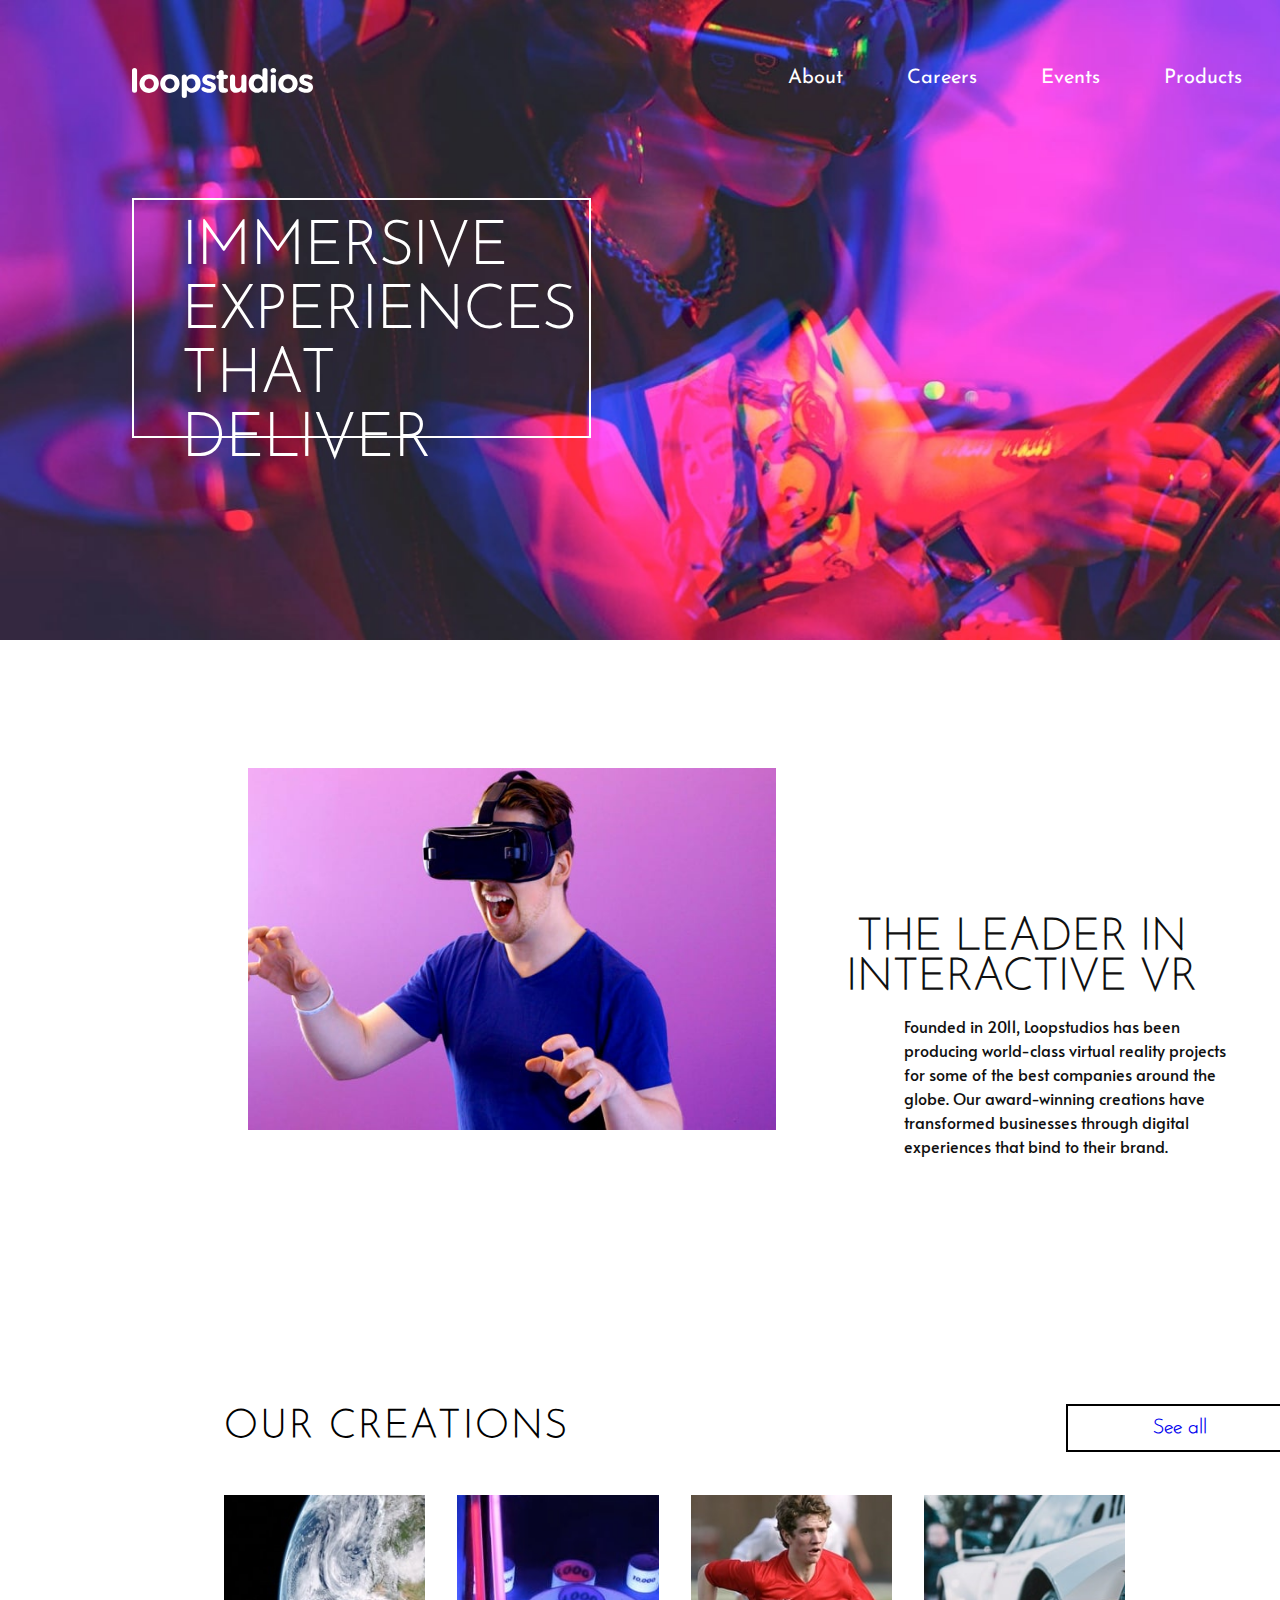
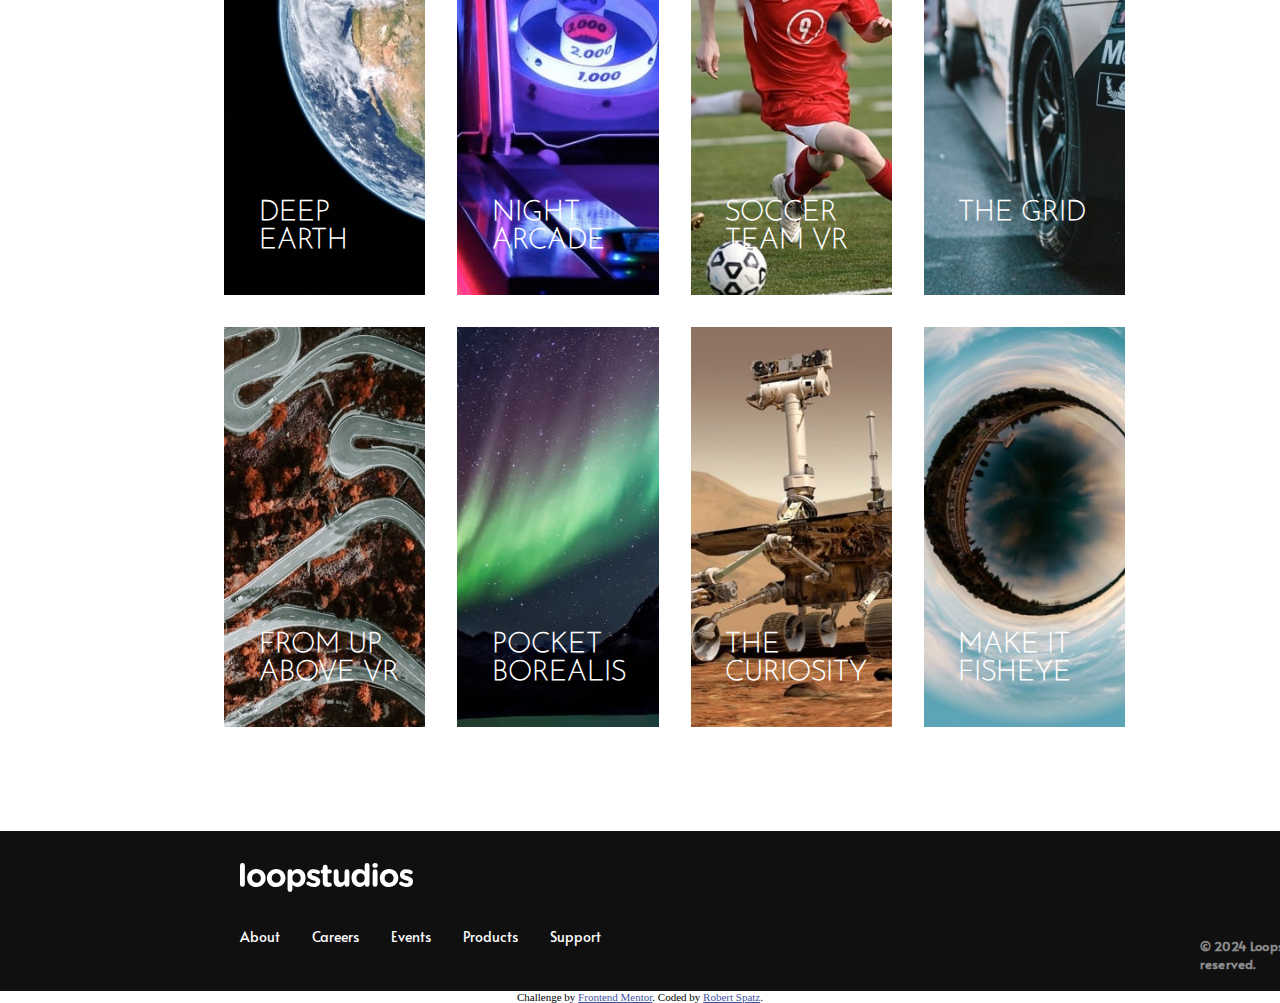
==== index.html @ d0071c4b "Update copyright date" ====
<!DOCTYPE html>
<html lang="en">
  <head>
    <meta charset="UTF-8" />
    <meta name="viewport" content="width=device-width, initial-scale=1.0" />
    <link rel="stylesheet" href="css/style.css" />

    <title>Loopstudios Version 3</title>
  </head>
  <body>
    <div class="wrapper">
      <header>
        <div class="navigation">
          <input type="checkbox" class="navigation-checkbox" id="navi-toggle" />

          <label for="navi-toggle" class="navigation-button">
            <span class="navigation-icon">&nbsp;</span>
          </label>

          <div class="navigation-background">&nbsp;</div>
          <nav class="navigation-nav">
            <ul>
              <li class="navigation-item">
                <a href="#" class="navigation-link">About</a>
              </li>
              <li class="navigation-item">
                <a href="#" class="navigation-link">Careers</a>
              </li>
              <li class="navigation-item">
                <a href="#" class="navigation-link">Events</a>
              </li>
              <li class="navigation-item">
                <a href="#" class="navigation-link">Products</a>
              </li>
              <li class="navigation-item">
                <a href="#" class="navigation-link">Support</a>
              </li>
            </ul>
          </nav>
        </div>

        <img class="logo-image" src="./images/logo.svg" alt="Company Logo" />

        <section class="title-background">
          <div class="title-container">
            <h1>Immersive experiences that deliver</h1>
          </div>
        </section>
        <!-- END Title-Background Section -->
      </header>

      <section class="about">
      <div>
        <img class="about-img" src="images/mobile/image-interactive.jpg" alt="Interactive VR">
        </img>
      </div>

      <div class="about-header">
        <h2>The leader in interactive VR</h2>
        <p>Founded in 2011, Loopstudios has been producing world-class virtual reality 
          projects for some of the best companies around the globe. Our award-winning 
          creations have transformed businesses through digital experiences that bind 
          to their brand.</p>
      </div>      
      </section><!-- EMD About Section -->
      <!-- EMD About Section -->

      <section class="creations">
        <div class="creations-link">
          <h3>Our creations</h3>

          <div class="button-container-desktop">
            <button>
              <h5><a href="#">See all</a></h5>
            </button>
          </div>
        </div>

        <section class="images">
          <section class="images-set1">
            <div class="box1">
              <h4>Deep earth</h4>
            </div>
            <div class="box2">
              <h4>Night arcade</h4>
            </div>
            <div class="box3">
              <h4>Soccer team VR</h4>
            </div>
            <div class="box4">
              <h4>The grid</h4>
            </div>
          </section>
          <!-- END Images-Set1 Section -->

          <section class="images-set2">
            <div class="box5">
              <h4>From up above VR</h4>
            </div>
            <div class="box6">
              <h4>Pocket borealis</h4>
            </div>
            <div class="box7">
              <h4>The curiosity</h4>
            </div>
            <div class="box8">
              <h4>Make it fisheye</h4>
            </div>
          </section>
          <!-- END Images-Set2 Section -->
        </section>
        <!-- END Images Section -->

        <!-- Button -->
        <div class="button-container-mobile">
          <button>
            <h5>See all</h5>
          </button>
        </div>
      </section>
      <!-- END Creations Section -->

      <footer>
        <div class="footer-info">
          <div class="footer-image">
            <img class="logo-image" src="images/logo.svg" alt="Company Logo" />
          </div>
  
          <nav class="footer-nav">
            <ul>
              <li><a href="#">About</a></li>
              <li><a href="#">Careers</a></li>
              <li><a href="#">Events</a></li>
              <li><a href="#">Products</a></li>
              <li><a href="#">Support</a></li>
            </ul>
          </nav>
  
          <div class="social-media">
            <img
              class="facebook"
              src="images/icon-facebook.svg"
              alt="Company Logo"
            />
            <img
              class="twitter"
              src="images/icon-twitter.svg"
              alt="Company Logo"
            />
            <img
              class="pinterest"
              src="images/icon-pinterest.svg"
              alt="Company Logo"
            />
            <img
              class="instegram"
              src="images/icon-instagram.svg"
              alt="Company Logo"
            />
          </div>
  
          <div class="copyright">
            <h5>© 2024 Loopstudios. All rights reserved.</h5>
          </div>
        </div>
        
      </footer>

      <div class="attribution">
        Challenge by
        <a href="https://www.frontendmentor.io?ref=challenge" target="_blank"
          >Frontend Mentor</a
        >. Coded by
        <a href="https://www.linkedin.com/in/robertbspatz/" target="_blank"
          >Robert Spatz</a
        >.
      </div>
    </div>
  </body>
</html>

<!-- https://rspatz.github.io/Loopstudios-v3/ -->
---- css/style.css ----
* {
  margin: 0;
  padding: 0;
  box-sizing: border-box;
}

/* Colors */
:root {
  --very-dark-grey: #101010;
  --light-grey: #f1f1f1;
  --dark-blue: #3e52a3;
  --white: #fff;
}

/***** FONTS *****/

@font-face {
  font-family: 'Alata-Regular';
  src: url('../fonts/alata/Alata-Regular.ttf');
  format: ('true-type');
}

@font-face {
  font-family: 'JosefinSans-Thin';
  src: url('../fonts/josefin-sans/JosefinSans-Thin.ttf');
  format: ('true-type');
}

@font-face {
  font-family: 'JosefinSans-Regular';
  src: url('../fonts/josefin-sans/JosefinSans-Regular.ttf');
  format: ('true-type');
}

/* Base Styles */
li {
  list-style-type: none;
}

h1 {
  font-family: 'JosefinSans-Thin';
  font-size: 2.5rem;
  line-height: 2.75rem;
  text-transform: uppercase;
  font-weight: 700;
  margin-bottom: 10rem;
  color: var(--white);
}

h2 {
  font-family: 'JosefinSans-Thin';
  font-size: 2rem;
  text-transform: uppercase;
  color: var(--very-dark-grey);
}

h3 {
  font-family: 'JosefinSans-Thin';
  font-size: 2.45rem;
  text-transform: uppercase;
  letter-spacing: 0.12rem;
}

h4 {
  font-family: 'JosefinSans-Thin';
  font-size: 1.75rem;
  text-transform: uppercase;
  color: var(--very-dark-grey);
}

h5 {
  font-family: 'JosefinSans-Thin';
  font-size: 1.25rem;
  color: var(--very-dark-grey);
}

/* Header */
header {
  width: 100%;
  height: 50rem;
  padding: 2.25rem;
  margin-bottom: 4rem;
  background: url(../images/mobile/image-hero.jpg);
  background-size: cover;
}

/* Navigation */
.navigation-nav {
  z-index: 1000;
}

.navigation-nav ul {
  display: flex;
  flex-direction: column;
  margin-top: 10rem;
}

.navigation-nav a {
  text-decoration: none;
}

.navigation-nav li a {
  font-family: 'JosefinSans-Regular';
  font-size: 0.9rem;
  color: var(--white);
}

/* Mobile Navigation */
.navigation-icon {
  position: relative;
  margin-top: 3.5rem;
}

.navigation-icon,
.navigation-icon::before,
.navigation-icon::after {
  width: 2rem;
  height: 1.75px;
  background-color: var(--white);
  display: flex;
}

.navigation-icon::before,
.navigation-icon::after {
  content: '';
  position: absolute;
  left: 0;
  transition: all 0.2s;
}

.navigation-icon::before {
  top: -0.8rem;
}

.navigation-icon::after {
  top: 0.8rem;
}

.navigation-button:hover .navigation-icon::before {
  top: -1rem;
}

.navigation-button:hover .navigation-icon::after {
  top: 1rem;
}

.navigation-nav:checked + .navigation-navbutton .navigation-navicon {
  background-color: transparent;
}

.navigation-nav:checked + .navigation-navbutton .navigation-icon::before {
  top: 0;
  transform: rotate(135deg);
}

.navigation-nav:checked + .navigation-navbutton .navigation-icon::after {
  top: 0;
  transform: rotate(-135deg);
}

.navigation-button {
  position: fixed;
  z-index: 2000;
  text-align: center;
  cursor: pointer;
  top: 1rem;
  right: 3rem;
}

.navigation-list {
  position: absolute;
  top: 50%;
  left: 50%;
  transform: translate(-50%, -50%);
  list-style: none;
  text-align: center;
  width: 100%;
}

/* Navigation Link */
.navigation-item {
  margin: 1rem;
}

/* Hides Mobile Navigation */
.navigation-link:link,
.navigation-link:visited {
  font-size: 1.25rem;
  font-weight: 300;
  padding: 0 2rem;
  color: var(--white);
  text-decoration: none;
  text-transform: uppercase;
  background-size: 220%;
  transition: all 0.4s;
}

.navigation-link:link span,
.navigation-link:visited span {
  margin-right: 1.5rem;
}

.navigation-link:hover,
.navigation-link:active {
  background-position: 100%;
  color: var(--light-grey);
  transform: translateX(1rem);
}

.btn:active,
.btn:focus {
  outline: none;
  transform: translateY(-1px);
  box-shadow: 0 0.5rem 1rem rgba(0, 0, 0, 0.2);
}

/* Checkbox */
.navigation-checkbox {
  display: none;
}

/* Navigation Background */
/* CHANGE COLOR OF HAMBURGER BACKGROUND */
.navigation-background {
  height: 3.5rem;
  width: 3.5rem;
  border-radius: 50%;
  position: fixed;
  top: 6.5rem;
  right: 0;
  background: var(--very-dark-grey);
  opacity: 75%;
  transition: transform 0.8s cubic-bezier(0.86, 0, 0.07, 1);
}

.navigation-background {
  top: 2.75rem;
  right: 2.25rem;
}

.navigation-checkbox:checked ~ .navigation-background {
  transform: scale(80);
}

.navigation-checkbox:checked ~ .navigation-nav {
  opacity: 1;
  width: 100%;
}

.navigation-nav {
  height: 100vh;
  position: fixed;
  top: 0;
  left: 0;
  z-index: 1500;
  opacity: 0;
  width: 0;
  transition: all 0.8s cubic-bezier(0.68, -0.55, 0.265, 1.55);
}

/* END Mobile Navigation */

/* Title */
.title-background {
  width: 100%;
  height: 15rem;
  padding: 1rem;
  border: 2px solid white;
  margin: 12rem auto;
}

.title-container {
  margin: 1rem auto;
}

.logo-image {
  width: 50%;
  margin-top: 1rem;
  z-index: 2000;
}

/* About Section */
.about {
  height: 25rem;
  margin-bottom: 25rem;
}

.about-img {
  width: 90%;
  margin: 3rem 0 3rem 1.3rem;
}

.about-header {
  width: 95%;
  margin: 0 auto;
}

.about-header h2 {
  text-align: center;
}

.about p {
  font-family: 'Alata-Regular';
  font-size: 1.15rem;
  line-height: 2rem;
  width: 85%;
  color: var(--very-dark-grey);
  margin: 1rem auto;
  text-align: center;
}

.creations {
  display: flex;
  flex-direction: column;
  width: 90%;
  margin: 2rem auto;
}

.creations h3 {
  text-align: center;
}

.images h4 {
  width: 40%;
  color: var(--white);
}

/* Images Section */
.images {
  display: flex;
  flex-direction: row;
}

.box1 {
  background: url(../images/mobile/image-deep-earth.jpg);
  background-size: cover;
}

.box2 {
  background: url(../images/mobile/image-night-arcade.jpg);
  background-size: cover;
}

.box3 {
  background: url(../images/mobile/image-soccer-team.jpg);
  background-size: cover;
}

.box4 {
  background: url(../images/mobile/image-grid.jpg);
  background-size: cover;
}

.box5 {
  background: url(../images/mobile/image-from-above.jpg);
  background-size: cover;
}

.box6 {
  background: url(../images/mobile/image-pocket-borealis.jpg);
  background-size: cover;
}

.box7 {
  background: url(../images/mobile/image-curiosity.jpg);
  background-size: cover;
}

.box8 {
  background: url(../images/mobile/image-fisheye.jpg);
  background-size: cover;
}

.box1,
.box2,
.box3,
.box4,
.box5,
.box6,
.box7,
.box8 {
  height: 9rem;
  margin-bottom: 2rem;
  padding: 4rem 0 0 1rem;
}

.images {
  display: flex;
  flex-direction: column;
}

button {
  background-color: var(--white);
  width: 50%;
  padding: 0.75rem 2rem;
  border: solid 2px hsl(0, 0%, 0%);
  margin: 0.75rem auto;
}

.button-container-desktop {
  visibility: hidden;
}

.button-container-desktop a {
  text-decoration: none;
}

.button-container-mobile {
  padding: 0 0 0 4rem;
}

.button-container-mobile button {
  width: 75%;
}

/* Footer */
footer {
  height: 35rem;
  padding: 0;
  background-color: var(--very-dark-grey);
}

.footer-image .logo-image {
  width: 45%;
  margin: 2.75rem 0 0 7rem;
}

.footer-nav ul {
  width: 15%;
  margin: 2rem auto;
  line-height: 3rem;
}

.footer-nav a {
  font-family: 'Alata-Regular';
  font-size: 1.25rem;
  text-decoration: none;
}

.footer-nav a:hover {
  color: var(--light-grey);
}

.footer a {
  text-decoration: none;
}

/* Social Media Icons */
.social-media {
  letter-spacing: 0.75rem;
  width: 40%;
  margin: 2rem auto;
}

/* Copyright */
.copyright {
  font-family: 'Alata-Regular';
  width: 70%;
  margin: 0 auto;
}

.copyright h5 {
  font-size: 1rem;
  letter-spacing: 0.01rem;
  color: var(--light-grey);
}

/* Attribution */
.attribution {
  font-size: 11px;
  text-align: center;
}
.attribution a {
  color: var(--dark-blue);
}

/* Widescreen Media Queries */
@media only screen and (min-width: 1200px) {
  /* Header */
  header {
    max-width: 100%;
    height: 40rem;
    padding: 2.25rem;
    margin-bottom: 0;
    background: url(../images/desktop/image-hero.jpg);
    background-size: cover;
  }

  .title-container {
    margin: 0;
  }

  .title-background {
    width: 38%;
    margin: 6rem;
    padding: 1rem;
  }

  /* .title-background {
    width: 100%;
    height: 15rem;
    padding: 1rem;
    border: 2px solid white;
    margin: 12rem auto;
  } */

  h1 {
    font-size: 3.75rem;
    line-height: 4rem;
    margin-left: 2rem;
  }

  .logo-image {
    width: 15%;
    margin: 0 0 0 6rem;
    position: relative;
  }

  /* Navigation */
  .navigation-nav a {
    text-decoration: none;
  }

  .navigation-nav li a {
    font-family: 'JosefinSans-Regular';
    font-size: 1.25rem;
    color: hsl(0, 0%, 100%);
  }

  .navigation-nav {
    height: 1rem;
    opacity: 1;
    margin: 1rem 0 0 45rem;
    width: 50%;
    display: flex;
    flex-direction: row;
  }

  .navigation-nav ul {
    display: flex;
    flex-direction: row;
    margin-top: 1rem;
  }

  .navigation-nav li a {
    transition: 0.5s ease-in;
  }

  .navigation-nav li a:hover {
    text-decoration-line: underline;
    text-underline-offset: 1rem;
    transition: all 1000ms ease;
  }

  .navigation-background,
  .navigation-button {
    visibility: hidden;
  }

  /* Navigation Link */
  .navigation-item {
    margin: 0;
  }

  .navigation-link:link,
  .navigation-link:visited {
    font-size: 1.25rem;
    font-weight: 300;
    text-transform: none;
    display: flex;
    flex-direction: row;
  }

  .navigation-link:link span,
  .navigation-link:visited span {
    display: 1;
  }

  .navigation-link:hover,
  .navigation-link:active {
    background-position: 0;
    color: white;
    transform: none;
    transition: all 1000ms ease;
  }

  .navigation-nav {
    position: relative;
  }

  /* About Section */
  .about {
    height: 20rem;
    margin: 5rem 0 20rem 14rem;
  }

  .about-img {
    width: 50%;
    margin: 3rem 1.3rem 3rem 1.5rem; /* Could not get 'margin: 3rem auto' to center image */
    position: relative;
    z-index: 1;
  }

  .about-header {
    width: 42%;
    margin: -18.5rem 0 5rem 36rem; /* Why -18.5rem? */
    padding: 2rem;
    background: hsl(0, 0%, 100%);
    position: relative;
    z-index: 10;
  }

  .about-header h2 {
    font-size: 2.75rem;
    line-height: 2.5rem;
  }

  .about p {
    font-size: 1rem;
    line-height: 1.5rem;
    text-align: left;
    margin-left: 4.5rem;
  }

  /* Creations */
  .creations {
    width: 90%;
    margin: 0 auto;
  }

  .creations h3 {
    width: 30%;
    margin: 3rem 10rem;
    text-align: left;
  }

  /* Images Section */
  .images {
    width: 90%;
    flex-direction: column;
    margin: 0 10rem;
  }

  .images h4 {
    width: 80%;
    margin: 15rem auto;
    color: hsl(0, 0%, 100%);
  }

  .box1 {
    background: url(../images/desktop/image-deep-earth.jpg);
    background-size: cover;
    height: 30vh;
    width: 90%;
  }

  .box2 {
    background: url(../images/desktop/image-night-arcade.jpg);
    background-size: cover;
  }

  .box3 {
    background: url(../images/desktop/image-soccer-team.jpg);
    background-size: cover;
  }

  .box4 {
    background: url(../images/desktop/image-grid.jpg);
    background-size: cover;
  }

  .box5 {
    background: url(../images/desktop/image-from-above.jpg);
    background-size: cover;
  }

  .box6 {
    background: url(../images/desktop/image-pocket-borealis.jpg);
    background-size: cover;
  }

  .box7 {
    background: url(../images/desktop/image-curiosity.jpg);
    background-size: cover;
  }

  .box8 {
    background: url(../images/desktop/image-fisheye.jpg);
    background-size: cover;
  }

  .box1,
  .box2,
  .box3,
  .box4,
  .box5,
  .box6,
  .box7,
  .box8 {
    height: 25rem;
    width: 25%;
    margin: 0 2rem 2rem 0;
  }

  .images-set1 {
    display: flex;
    flex-direction: row;
    width: 90%;
  }

  .images-set2 {
    display: flex;
    flex-direction: row;
    width: 90%;
  }

  button {
    width: 15%;
  }

  .creations-link {
    display: flex;
    align-items: center;
  }

  .creations-link button {
    width: 50%;
    margin-left: 21rem;
  }

  .button-container-mobile {
    visibility: hidden;
  }

  .button-container-desktop {
    visibility: visible;
  }

  .button-container-desktop button:hover {
    background-color: var(--very-dark-grey);
    color: var(--white);
    border-color: none;
    transition: all 1000ms ease;
  }

  .button-container-desktop a:hover {
    color: var(--white);
    transition: all 1000ms ease;
  }

  /* Footer */
  footer {
    height: 10rem;
    max-width: 100%;
  }

  .footer-info {
    margin-left: 8rem;
  }

  .footer-image .logo-image {
    width: 15%;
    margin: 2rem 0 0 7rem;
  }

  .footer-nav {
    margin: 0 0 0 5rem;
  }

  .footer-nav ul {
    display: flex;
    flex-direction: row;
    width: 15%;
    margin: 1rem 0;
    line-height: 3rem;
  }

  .footer-nav a {
    font-family: 'Alata-Regular';
    margin-left: 2rem;
    font-size: 0.9rem;
    color: hsl(0, 0%, 100%);
    text-decoration: none;
  }

  .footer-nav a:hover {
    text-decoration-line: underline;
    text-underline-offset: 1rem;
    color: hsl(0, 0%, 100%);
    transition: all 1000ms ease;
  }

  .footer a {
    text-decoration: none;
  }

  /* Social Media Icons */
  .social-media {
    letter-spacing: 0.75rem;
    width: 12%;
    margin: -7rem 0 0 72rem;
  }

  /* Copyright */
  .copyright {
    width: 20%;
    margin: 1rem 0 0 67rem;
  }

  .copyright h5 {
    font-family: 'Alata-Regular';
    font-size: 0.8rem;
    color: hsl(0, 0%, 55%);
    margin: 0;
  }

  /* Attribution */
  .attribution {
    font-size: 11px;
    text-align: center;
  }
  .attribution a {
    color: hsl(228, 45%, 44%);
  }
}
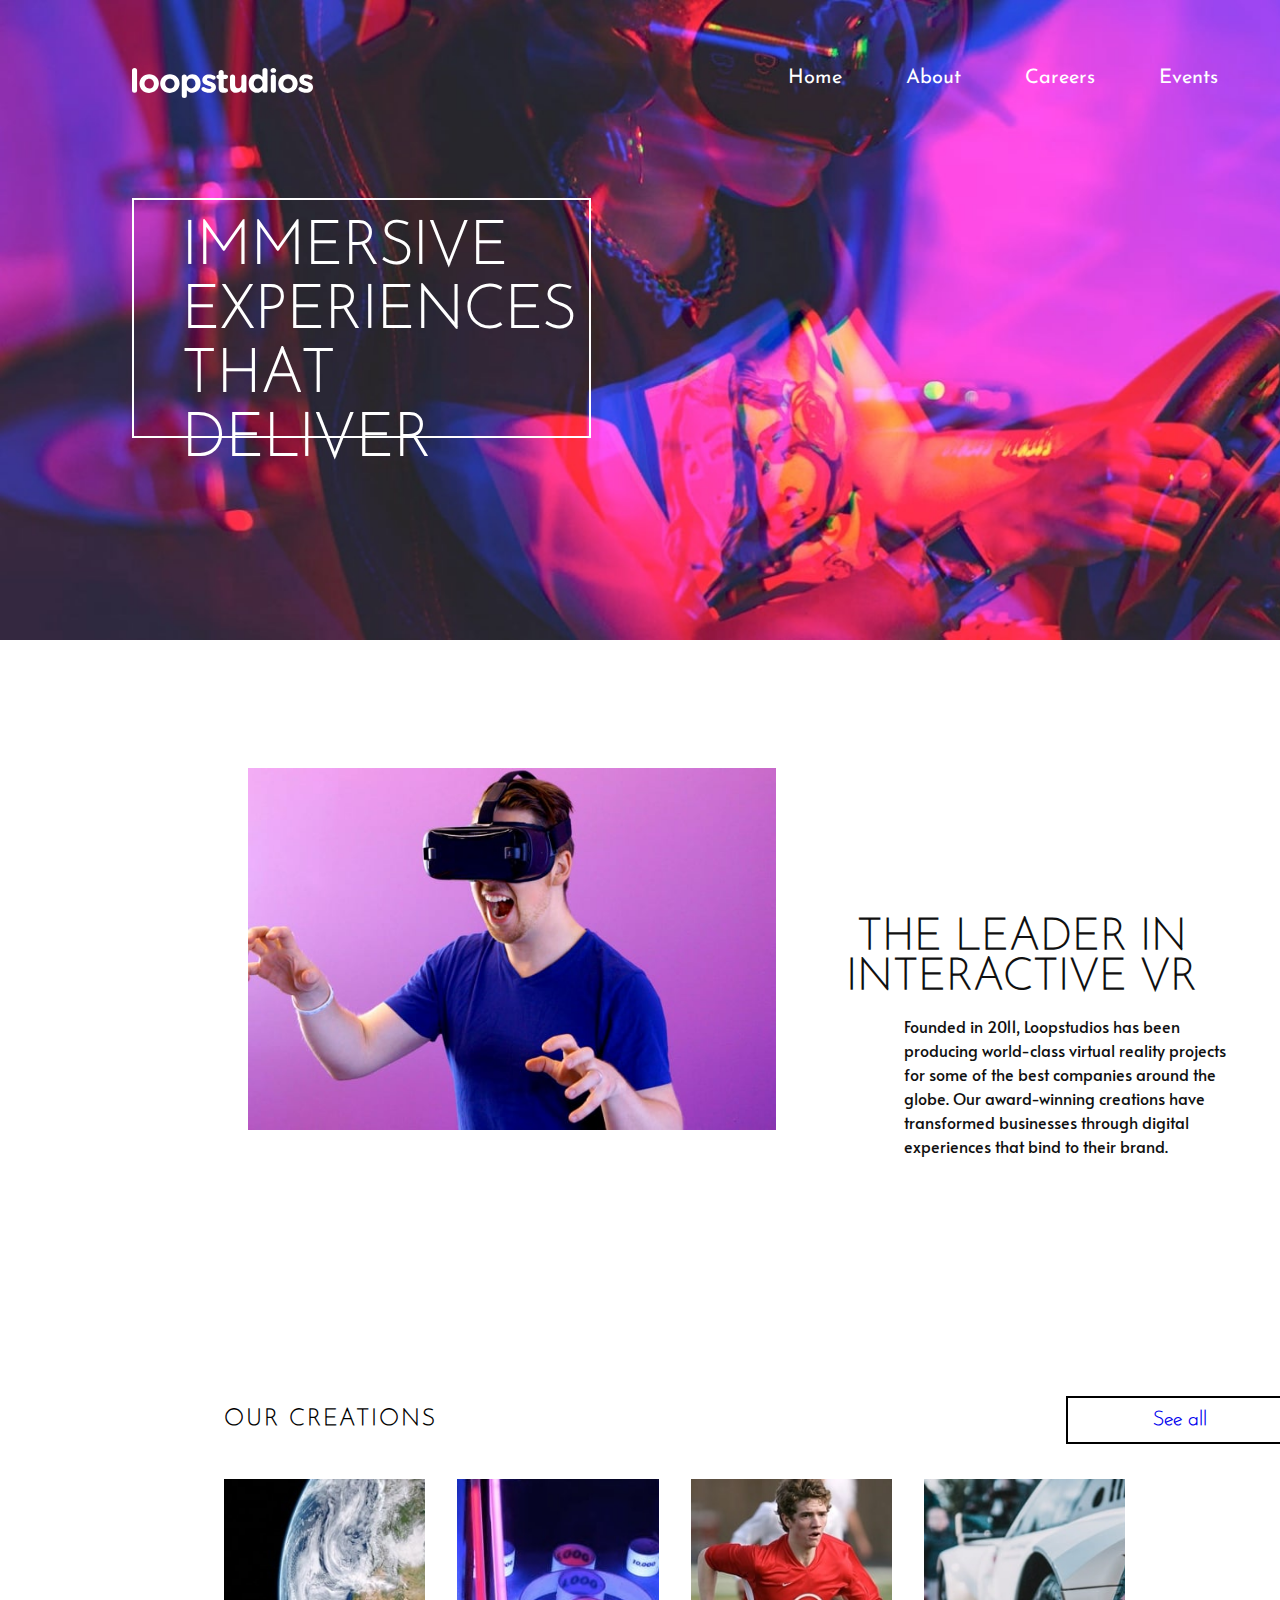
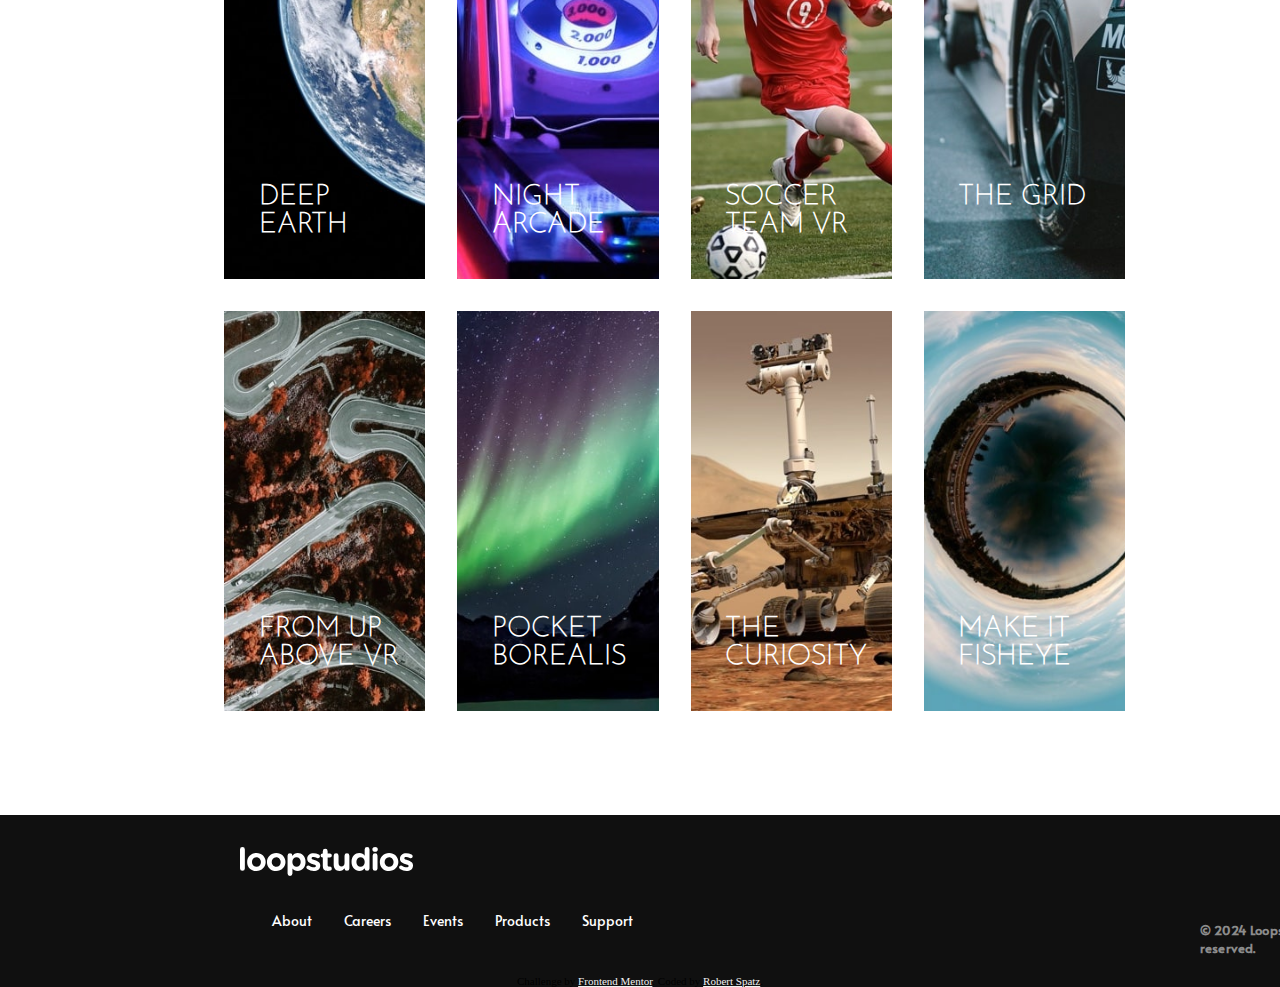
==== commit 4b11750a: "Complete Advantage section of about.html, add careers.html page" ====
--- a/index.html
+++ b/index.html
@@ -5,7 +5,7 @@
     <meta name="viewport" content="width=device-width, initial-scale=1.0" />
     <link rel="stylesheet" href="css/style.css" />
 
-    <title>Loopstudios Version 3</title>
+    <title>Loopstudios Version 3 | Home</title>
   </head>
   <body>
     <div class="wrapper">
@@ -21,17 +21,25 @@
           <nav class="navigation-nav">
             <ul>
               <li class="navigation-item">
-                <a href="#" class="navigation-link">About</a>
+                <a href="index.html" class="navigation-link">Home</a>
               </li>
+
               <li class="navigation-item">
-                <a href="#" class="navigation-link">Careers</a>
+                <a href="about.html" class="navigation-link">About</a>
               </li>
+
+              <li class="navigation-item">
+                <a href="careers.html" class="navigation-link">Careers</a>
+              </li>
+
               <li class="navigation-item">
                 <a href="#" class="navigation-link">Events</a>
               </li>
+
               <li class="navigation-item">
                 <a href="#" class="navigation-link">Products</a>
               </li>
+
               <li class="navigation-item">
                 <a href="#" class="navigation-link">Support</a>
               </li>
@@ -50,19 +58,25 @@
       </header>
 
       <section class="about">
-      <div>
-        <img class="about-img" src="images/mobile/image-interactive.jpg" alt="Interactive VR">
-        </img>
-      </div>
+        <div>
+          <img
+            class="about-img"
+            src="images/mobile/image-interactive.jpg"
+            alt="Interactive VR"
+          />
+        </div>
 
-      <div class="about-header">
-        <h2>The leader in interactive VR</h2>
-        <p>Founded in 2011, Loopstudios has been producing world-class virtual reality 
-          projects for some of the best companies around the globe. Our award-winning 
-          creations have transformed businesses through digital experiences that bind 
-          to their brand.</p>
-      </div>      
-      </section><!-- EMD About Section -->
+        <div class="about-header">
+          <h2>The leader in interactive VR</h2>
+          <p>
+            Founded in 2011, Loopstudios has been producing world-class virtual
+            reality projects for some of the best companies around the globe.
+            Our award-winning creations have transformed businesses through
+            digital experiences that bind to their brand.
+          </p>
+        </div>
+      </section>
+      <!-- EMD About Section -->
       <!-- EMD About Section -->
 
       <section class="creations">
@@ -125,17 +139,18 @@
           <div class="footer-image">
             <img class="logo-image" src="images/logo.svg" alt="Company Logo" />
           </div>
-  
+
           <nav class="footer-nav">
             <ul>
-              <li><a href="#">About</a></li>
-              <li><a href="#">Careers</a></li>
+              <li><a href="index.html"></a></li>
+              <li><a href="about.html">About</a></li>
+              <li><a href="careers.html">Careers</a></li>
               <li><a href="#">Events</a></li>
               <li><a href="#">Products</a></li>
               <li><a href="#">Support</a></li>
             </ul>
           </nav>
-  
+
           <div class="social-media">
             <img
               class="facebook"
@@ -158,12 +173,11 @@
               alt="Company Logo"
             />
           </div>
-  
+
           <div class="copyright">
             <h5>© 2024 Loopstudios. All rights reserved.</h5>
           </div>
         </div>
-        
       </footer>
 
       <div class="attribution">
@@ -179,4 +193,4 @@
   </body>
 </html>
 
-<!-- https://rspatz.github.io/Loopstudios-v3/ -->+<!-- https://rspatz.github.io/Loopstudios-v3/ -->
--- a/css/style.css
+++ b/css/style.css
@@ -56,7 +56,7 @@
 
 h3 {
   font-family: 'JosefinSans-Thin';
-  font-size: 2.45rem;
+  font-size: 1.45rem;
   text-transform: uppercase;
   letter-spacing: 0.12rem;
 }
@@ -309,6 +309,7 @@
   text-align: center;
 }
 
+/* Creations Section */
 .creations {
   display: flex;
   flex-direction: column;
@@ -413,6 +414,71 @@
   width: 75%;
 }
 
+/* Advantage Section */
+.advantage {
+  height: 2rem;
+  width: 90%;
+  margin: 35rem auto;
+}
+
+.advantage h2 {
+  text-align: center;
+}
+
+.advantage h4,
+.advantage p {
+  color: var(--white);
+  text-align: center;
+  margin-top: 5rem;
+}
+
+.advantage h4 {
+  line-height: 2.5rem;
+}
+
+.advantage p {
+  width: 70%;
+  margin: 1rem 0 0 3rem;
+  line-height: 1.5rem;
+}
+
+.card-wrapper {
+  display: flex;
+}
+
+.card-1,
+.card-2,
+.card-3 {
+  height: 25rem;
+  width: 30%;
+  margin: 5rem;
+  border-radius: 10px;
+}
+
+.card-1 {
+  background: linear-gradient(rgba(16, 16, 16, 0.6), rgba(16, 16, 16, 0.6)),
+    url('../images/about/dylan-gillis-KdeqA3aTnBY-unsplash-opt.jpg') no-repeat 0
+      0;
+  background-size: cover;
+  background-position: center;
+}
+
+.card-2 {
+  background: linear-gradient(rgba(16, 16, 16, 0.6), rgba(16, 16, 16, 0.6)),
+    url('../images/about/michael-schiffer-9CSGSq_7UrA-unsplash-opt.jpg')
+      no-repeat 0 0;
+  background-size: cover;
+  background-position: center;
+}
+
+.card-3 {
+  background: linear-gradient(rgba(16, 16, 16, 0.6), rgba(16, 16, 16, 0.6)),
+    url('../images/about/patrick-tomasso-fMntI8HAAB8-unsplash-opt.jpg')
+      no-repeat 0 0;
+  background-size: cover;
+  background-position: top right;
+}
+
 /* Footer */
 footer {
   height: 35rem;
@@ -469,9 +535,10 @@
 .attribution {
   font-size: 11px;
   text-align: center;
+  background-color: var(--very-dark-grey);
 }
 .attribution a {
-  color: var(--dark-blue);
+  color: var(--light-grey);
 }
 
 /* Widescreen Media Queries */
@@ -819,7 +886,4 @@
     font-size: 11px;
     text-align: center;
   }
-  .attribution a {
-    color: hsl(228, 45%, 44%);
-  }
-}
+}
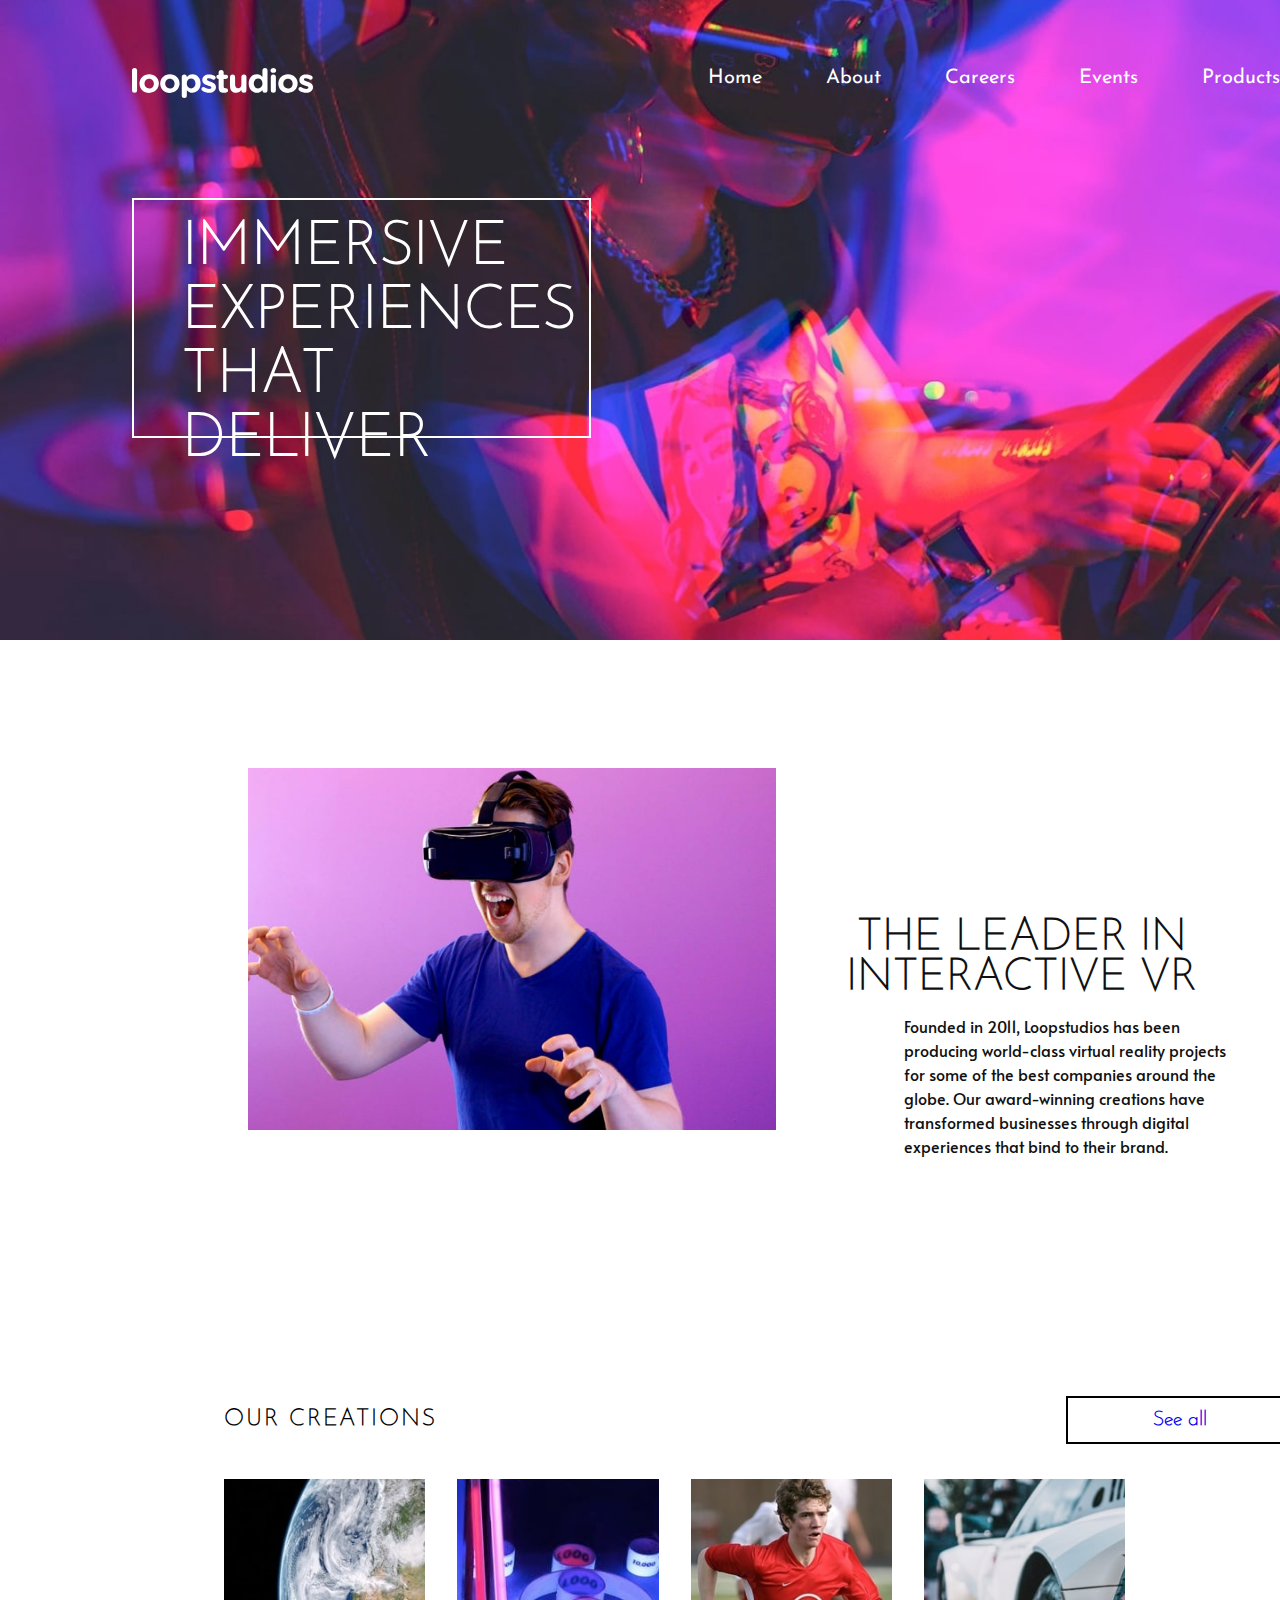
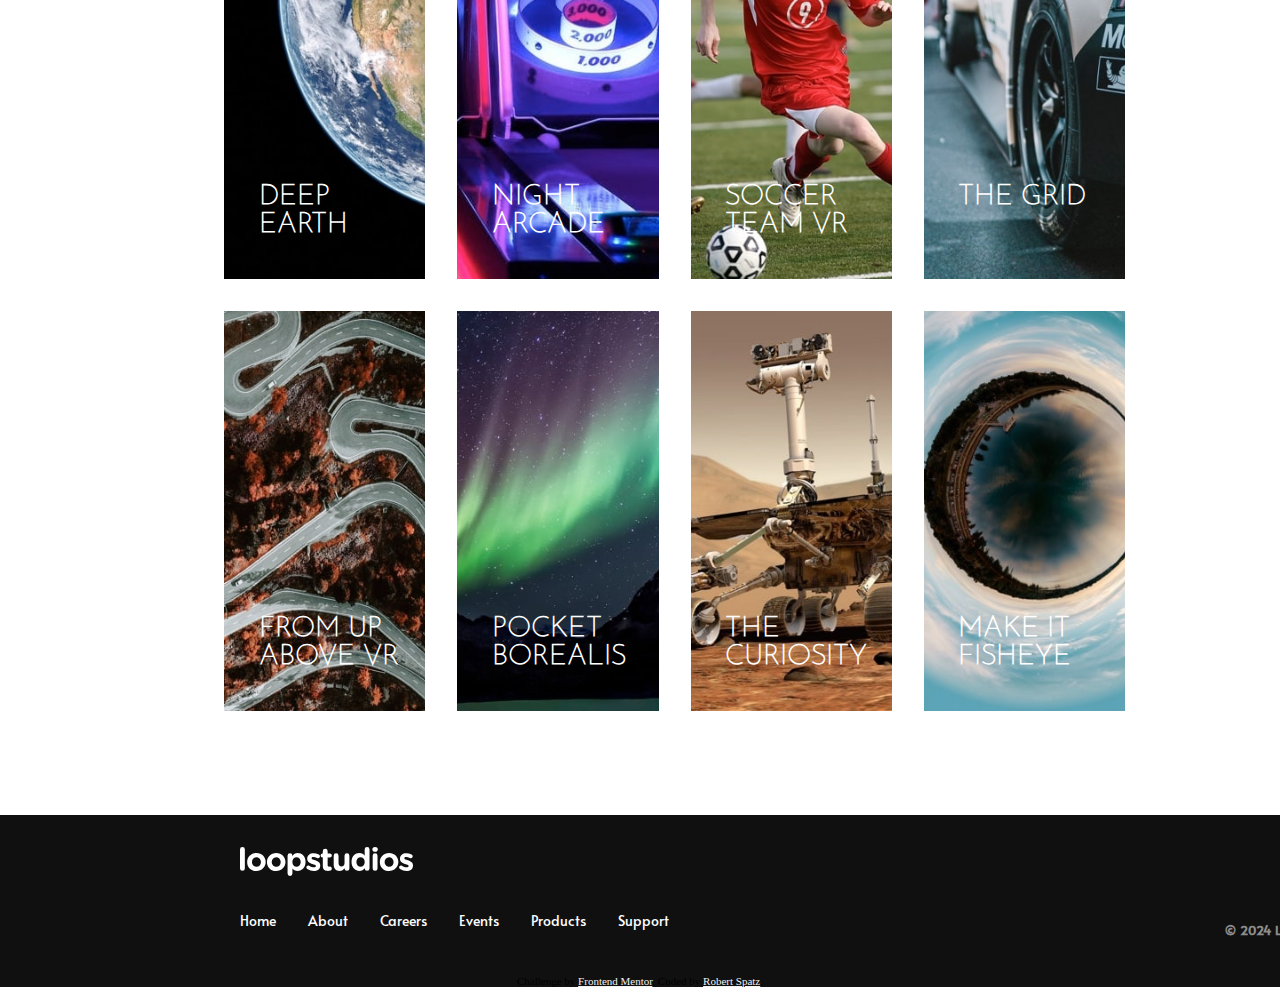
==== commit f3b06992: "Add links to footer navigation, center Social Media icons" ====
--- a/index.html
+++ b/index.html
@@ -33,11 +33,11 @@
               </li>
 
               <li class="navigation-item">
-                <a href="#" class="navigation-link">Events</a>
+                <a href="events.html" class="navigation-link">Events</a>
               </li>
 
               <li class="navigation-item">
-                <a href="#" class="navigation-link">Products</a>
+                <a href="products.html" class="navigation-link">Products</a>
               </li>
 
               <li class="navigation-item">
@@ -76,7 +76,6 @@
           </p>
         </div>
       </section>
-      <!-- EMD About Section -->
       <!-- EMD About Section -->
 
       <section class="creations">
@@ -142,11 +141,11 @@
 
           <nav class="footer-nav">
             <ul>
-              <li><a href="index.html"></a></li>
+              <li><a href="index.html">Home</a></li>
               <li><a href="about.html">About</a></li>
               <li><a href="careers.html">Careers</a></li>
               <li><a href="#">Events</a></li>
-              <li><a href="#">Products</a></li>
+              <li><a href="products.html">Products</a></li>
               <li><a href="#">Support</a></li>
             </ul>
           </nav>
--- a/css/style.css
+++ b/css/style.css
@@ -74,6 +74,10 @@
   color: var(--very-dark-grey);
 }
 
+p {
+  color: var(--white);
+}
+
 /* Header */
 header {
   width: 100%;
@@ -82,6 +86,16 @@
   margin-bottom: 4rem;
   background: url(../images/mobile/image-hero.jpg);
   background-size: cover;
+}
+
+header,
+.header-about,
+.header-careers,
+.header-products {
+  max-width: 100%;
+  height: 40rem;
+  padding: 2.25rem;
+  margin-bottom: 0;
 }
 
 /* Navigation */
@@ -200,7 +214,7 @@
   margin-right: 1.5rem;
 }
 
-.navigation-link:hover,
+.navigation-link: a:hover,
 .navigation-link:active {
   background-position: 100%;
   color: var(--light-grey);
@@ -257,14 +271,13 @@
   width: 0;
   transition: all 0.8s cubic-bezier(0.68, -0.55, 0.265, 1.55);
 }
-
 /* END Mobile Navigation */
 
 /* Title */
 .title-background {
   width: 100%;
   height: 15rem;
-  padding: 1rem;
+  padding: 2rem;
   border: 2px solid white;
   margin: 12rem auto;
 }
@@ -279,10 +292,27 @@
   z-index: 2000;
 }
 
+.header-about {
+  background: linear-gradient(rgba(16, 16, 16, 0.6), rgba(16, 16, 16, 0.6)),
+    url(../images/jezael-melgoza-wCAa_rIG-Dc-unsplash.jpg);
+  background-size: cover;
+}
+
+.header-careers {
+  background: linear-gradient(rgba(16, 16, 16, 0.6), rgba(16, 16, 16, 0.6)),
+    url(../images/adrian-deweerdt-kJ2xdKJZZ9k-unsplash.jpg);
+}
+
+.header-products {
+  background: linear-gradient(rgba(16, 16, 16, 0.6), rgba(16, 16, 16, 0.6)),
+    url(../images/vincent-guth-uhoILl3HUZM-unsplash-opt.jpg);
+  background-size: cover;
+}
+
 /* About Section */
 .about {
-  height: 25rem;
-  margin-bottom: 25rem;
+  height: 20rem;
+  margin-bottom: 0;
 }
 
 .about-img {
@@ -309,12 +339,44 @@
   text-align: center;
 }
 
+/* Products Section */
+.products {
+  height: 100rem;
+  margin-bottom: 25rem;
+}
+
+.products-img {
+  width: 90%;
+  margin: 3rem 0 3rem 1.3rem;
+}
+
+.products-header {
+  width: 95%;
+  margin: 0 auto;
+  margin-top: 1rem;
+}
+
+.products-header h2 {
+  text-align: center;
+}
+
+.products p {
+  font-family: 'Alata-Regular';
+  font-size: 1.15rem;
+  line-height: 2rem;
+  width: 85%;
+  color: var(--very-dark-grey);
+  margin: 1rem auto;
+  text-align: center;
+}
+
 /* Creations Section */
 .creations {
   display: flex;
   flex-direction: column;
   width: 90%;
-  margin: 2rem auto;
+  margin: 25rem auto;
+  margin-bottom: 5rem;
 }
 
 .creations h3 {
@@ -416,7 +478,7 @@
 
 /* Advantage Section */
 .advantage {
-  height: 2rem;
+  height: 80rem;
   width: 90%;
   margin: 35rem auto;
 }
@@ -444,15 +506,15 @@
 
 .card-wrapper {
   display: flex;
+  flex-direction: column;
 }
 
 .card-1,
 .card-2,
 .card-3 {
   height: 25rem;
-  width: 30%;
-  margin: 5rem;
-  border-radius: 10px;
+  width: 90%;
+  margin: 5rem 1rem;
 }
 
 .card-1 {
@@ -477,6 +539,42 @@
       no-repeat 0 0;
   background-size: cover;
   background-position: top right;
+}
+
+/* Jobs Section */
+.jobs {
+  width: 80%;
+  margin: 5rem auto;
+}
+
+.jobs h3,
+.jobs h4 {
+  font-family: 'Alata-Regular';
+  opacity: 75%;
+  margin: 3rem 0 0 0;
+}
+
+.jobs h3 {
+  font-size: 2.5rem;
+}
+
+.jobs p {
+  font-family: 'Alata-Regular';
+  color: var(--very-dark-grey);
+  font-size: 1.25rem;
+  line-height: 2.5rem;
+  opacity: 75%;
+}
+
+.jobs ul {
+  font-family: 'Alata-Regular';
+  font-size: 1.25rem;
+  line-height: 2.5rem;
+  opacity: 75%;
+}
+
+.jobs li {
+  list-style: circle;
 }
 
 /* Footer */
@@ -499,6 +597,7 @@
 
 .footer-nav a {
   font-family: 'Alata-Regular';
+  color: var(--white);
   font-size: 1.25rem;
   text-decoration: none;
 }
@@ -514,7 +613,8 @@
 /* Social Media Icons */
 .social-media {
   letter-spacing: 0.75rem;
-  width: 40%;
+  width: 42%;
+  /* margin: 2rem 9.25rem; */
   margin: 2rem auto;
 }
 
@@ -527,6 +627,7 @@
 
 .copyright h5 {
   font-size: 1rem;
+  text-align: center;
   letter-spacing: 0.01rem;
   color: var(--light-grey);
 }
@@ -544,11 +645,18 @@
 /* Widescreen Media Queries */
 @media only screen and (min-width: 1200px) {
   /* Header */
-  header {
+  header,
+  .header-about,
+  .header-careers,
+  .header-products {
     max-width: 100%;
     height: 40rem;
     padding: 2.25rem;
     margin-bottom: 0;
+    clear: both;
+  }
+
+  header {
     background: url(../images/desktop/image-hero.jpg);
     background-size: cover;
   }
@@ -563,14 +671,6 @@
     padding: 1rem;
   }
 
-  /* .title-background {
-    width: 100%;
-    height: 15rem;
-    padding: 1rem;
-    border: 2px solid white;
-    margin: 12rem auto;
-  } */
-
   h1 {
     font-size: 3.75rem;
     line-height: 4rem;
@@ -597,7 +697,7 @@
   .navigation-nav {
     height: 1rem;
     opacity: 1;
-    margin: 1rem 0 0 45rem;
+    margin: 1rem 0 0 40rem;
     width: 50%;
     display: flex;
     flex-direction: row;
@@ -683,6 +783,40 @@
   }
 
   .about p {
+    font-size: 1rem;
+    line-height: 1.5rem;
+    text-align: left;
+    margin-left: 4.5rem;
+  }
+
+  /* Products Section */
+  .products {
+    height: 120rem;
+    margin: 5rem 0 20rem 14rem;
+  }
+
+  .products-img {
+    width: 50%;
+    margin: 8rem 1.3rem 3rem 1.5rem; /* Could not get 'margin: 3rem auto' to center image */
+    position: relative;
+    z-index: 1;
+  }
+
+  .products-header {
+    width: 42%;
+    margin: -17rem 0 5rem 36rem; /* Why -18.5rem? */
+    padding: 2rem;
+    background: hsl(0, 0%, 100%);
+    position: relative;
+    z-index: 10;
+  }
+
+  .products-header h2 {
+    font-size: 2.75rem;
+    line-height: 2.5rem;
+  }
+
+  .products p {
     font-size: 1rem;
     line-height: 1.5rem;
     text-align: left;
@@ -766,7 +900,7 @@
   .box8 {
     height: 25rem;
     width: 25%;
-    margin: 0 2rem 2rem 0;
+    margin: 0rem 2rem 2rem 0;
   }
 
   .images-set1 {
@@ -813,6 +947,46 @@
   .button-container-desktop a:hover {
     color: var(--white);
     transition: all 1000ms ease;
+  }
+
+  /* Advantage Cards from About Page */
+  .advantage {
+    height: 8rem;
+    width: 90%;
+    margin: 35rem auto;
+  }
+
+  .advantage h2 {
+    text-align: center;
+  }
+
+  .advantage h4,
+  .advantage p {
+    color: var(--white);
+    text-align: center;
+    margin-top: 5rem;
+  }
+
+  .advantage h4 {
+    line-height: 2.5rem;
+  }
+
+  .advantage p {
+    width: 70%;
+    margin: 1rem 0 0 3rem;
+    line-height: 1.5rem;
+  }
+
+  .card-wrapper {
+    flex-direction: row;
+  }
+
+  .card-1,
+  .card-2,
+  .card-3 {
+    height: 25rem;
+    width: 30%;
+    margin: 5rem;
   }
 
   /* Footer */
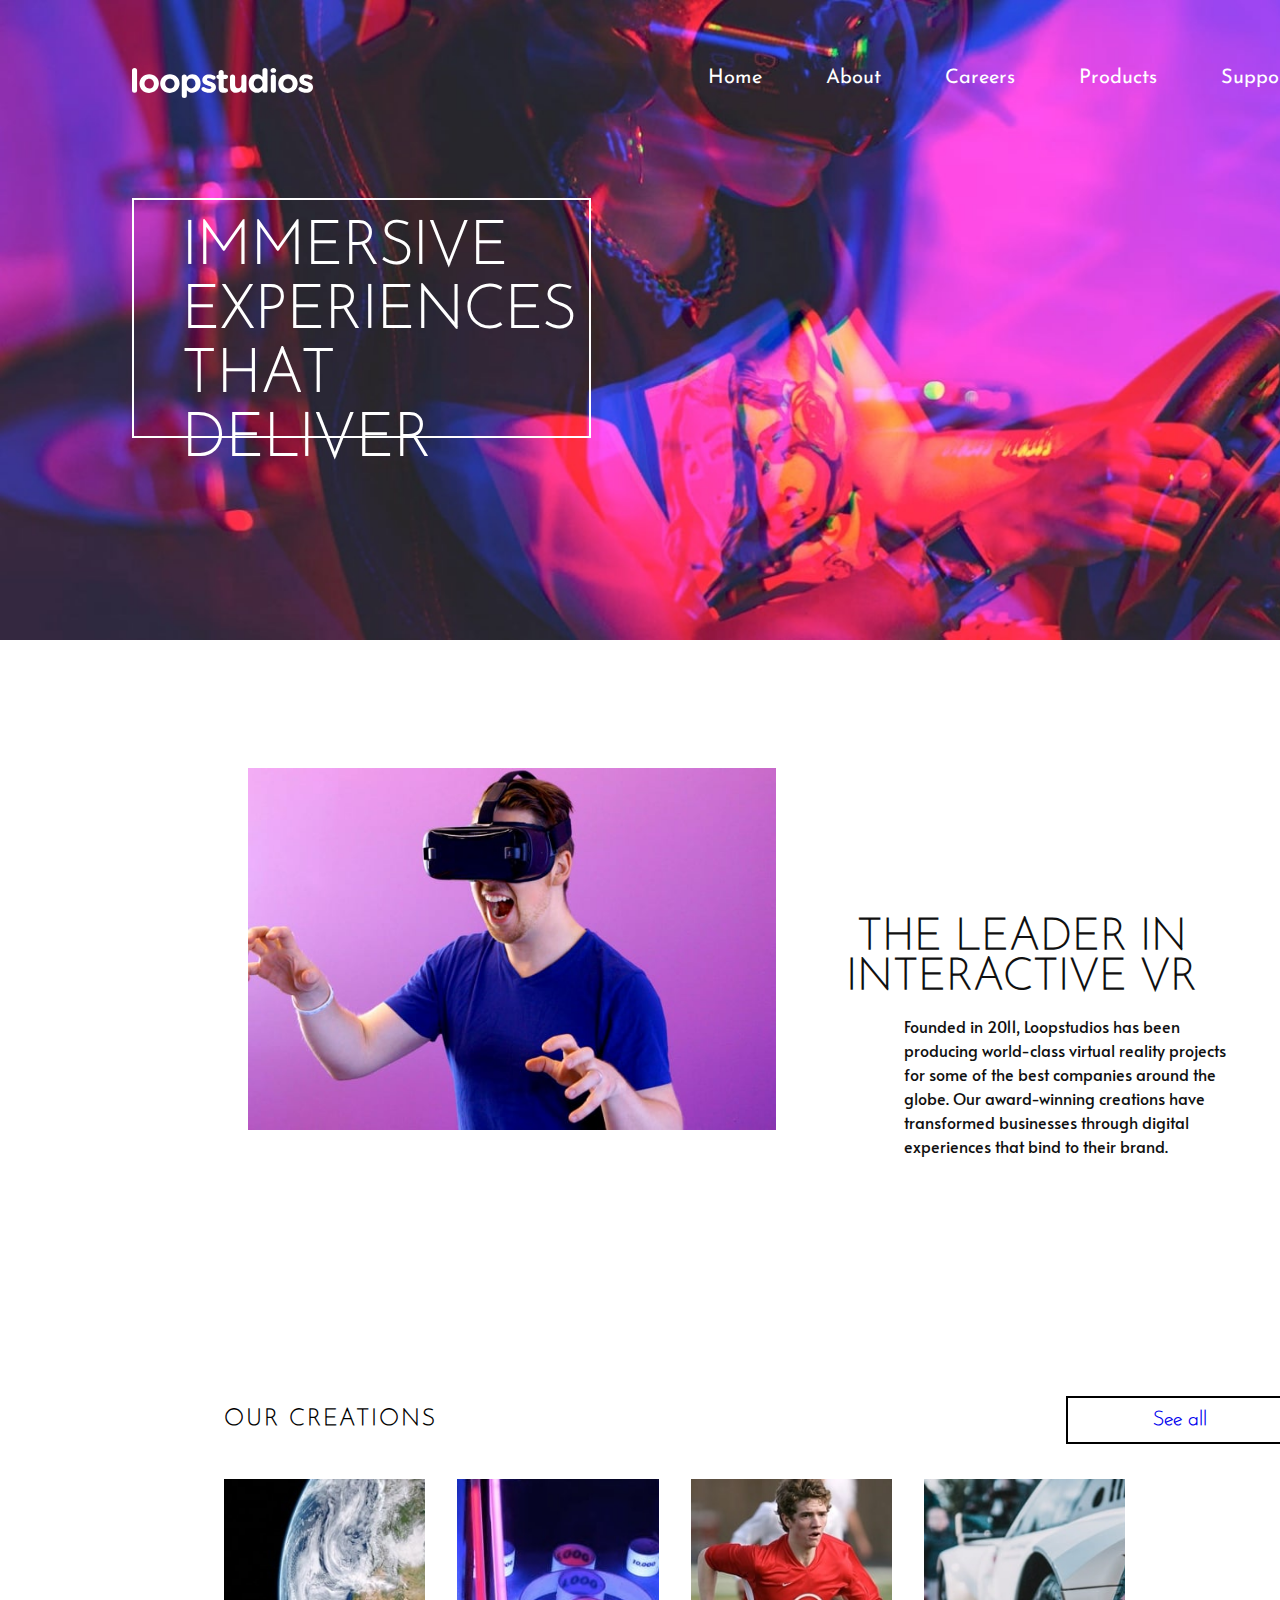
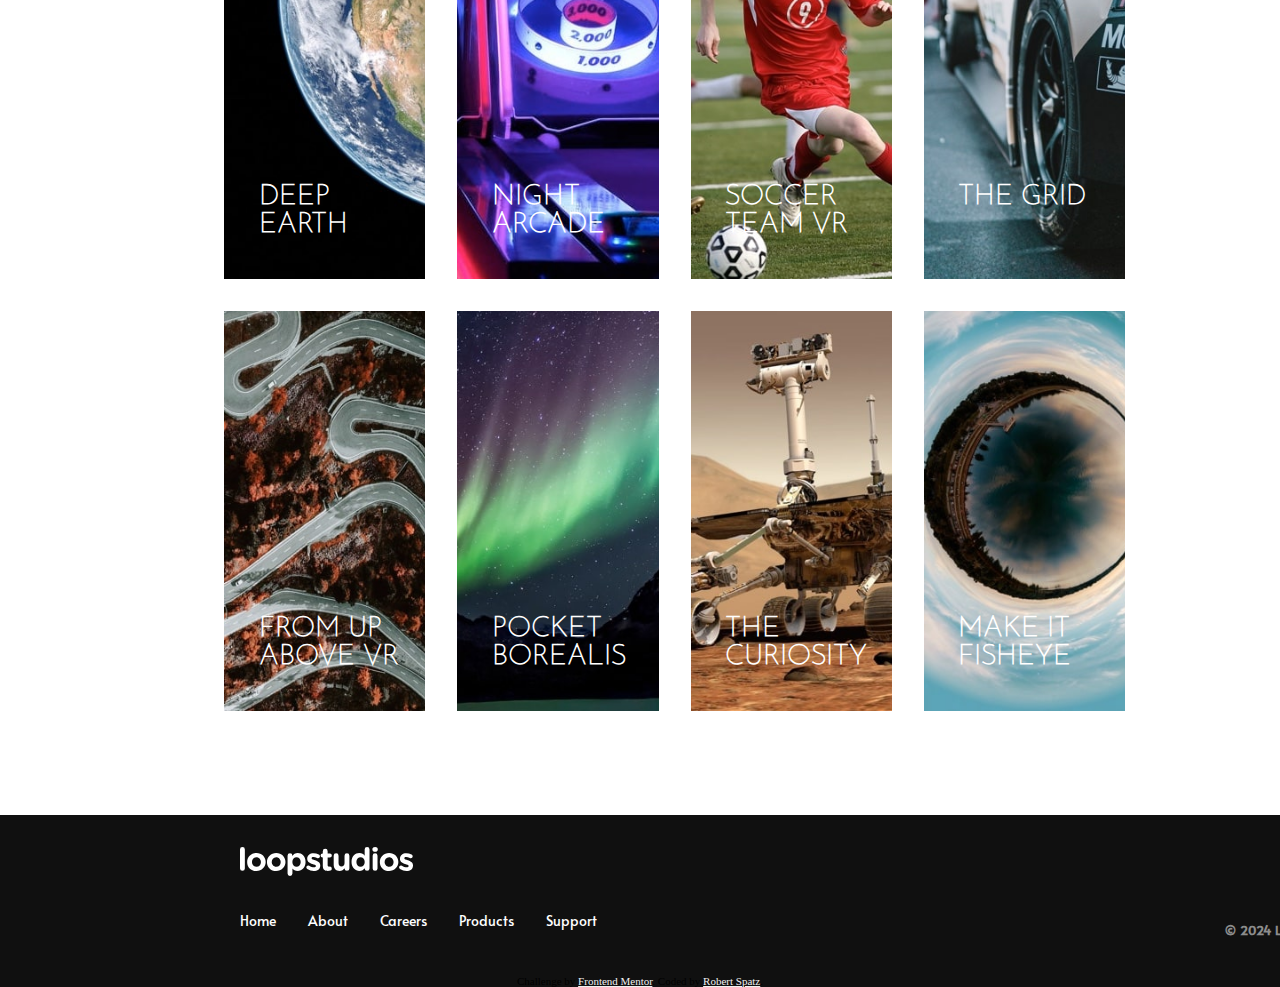
==== commit 9ab6f9c3: "Made changes to navigation" ====
--- a/index.html
+++ b/index.html
@@ -32,9 +32,9 @@
                 <a href="careers.html" class="navigation-link">Careers</a>
               </li>
 
-              <li class="navigation-item">
-                <a href="events.html" class="navigation-link">Events</a>
-              </li>
+              <!-- <li class="navigation-item">
+                <a href="#" class="navigation-link">Events</a>
+              </li> -->
 
               <li class="navigation-item">
                 <a href="products.html" class="navigation-link">Products</a>
@@ -144,7 +144,7 @@
               <li><a href="index.html">Home</a></li>
               <li><a href="about.html">About</a></li>
               <li><a href="careers.html">Careers</a></li>
-              <li><a href="#">Events</a></li>
+              <!-- <li><a href="#">Events</a></li> -->
               <li><a href="products.html">Products</a></li>
               <li><a href="#">Support</a></li>
             </ul>
--- a/css/style.css
+++ b/css/style.css
@@ -478,7 +478,7 @@
 
 /* Advantage Section */
 .advantage {
-  height: 80rem;
+  height: 55rem;
   width: 90%;
   margin: 35rem auto;
 }
@@ -514,7 +514,7 @@
 .card-3 {
   height: 25rem;
   width: 90%;
-  margin: 5rem 1rem;
+  margin: 1rem;
 }
 
 .card-1 {
@@ -613,8 +613,7 @@
 /* Social Media Icons */
 .social-media {
   letter-spacing: 0.75rem;
-  width: 42%;
-  /* margin: 2rem 9.25rem; */
+  width: 40%;
   margin: 2rem auto;
 }
 
@@ -989,6 +988,12 @@
     margin: 5rem;
   }
 
+  /* Jobs Section */
+  .jobs {
+    width: 80%;
+    margin: 5rem auto;
+  }
+
   /* Footer */
   footer {
     height: 10rem;
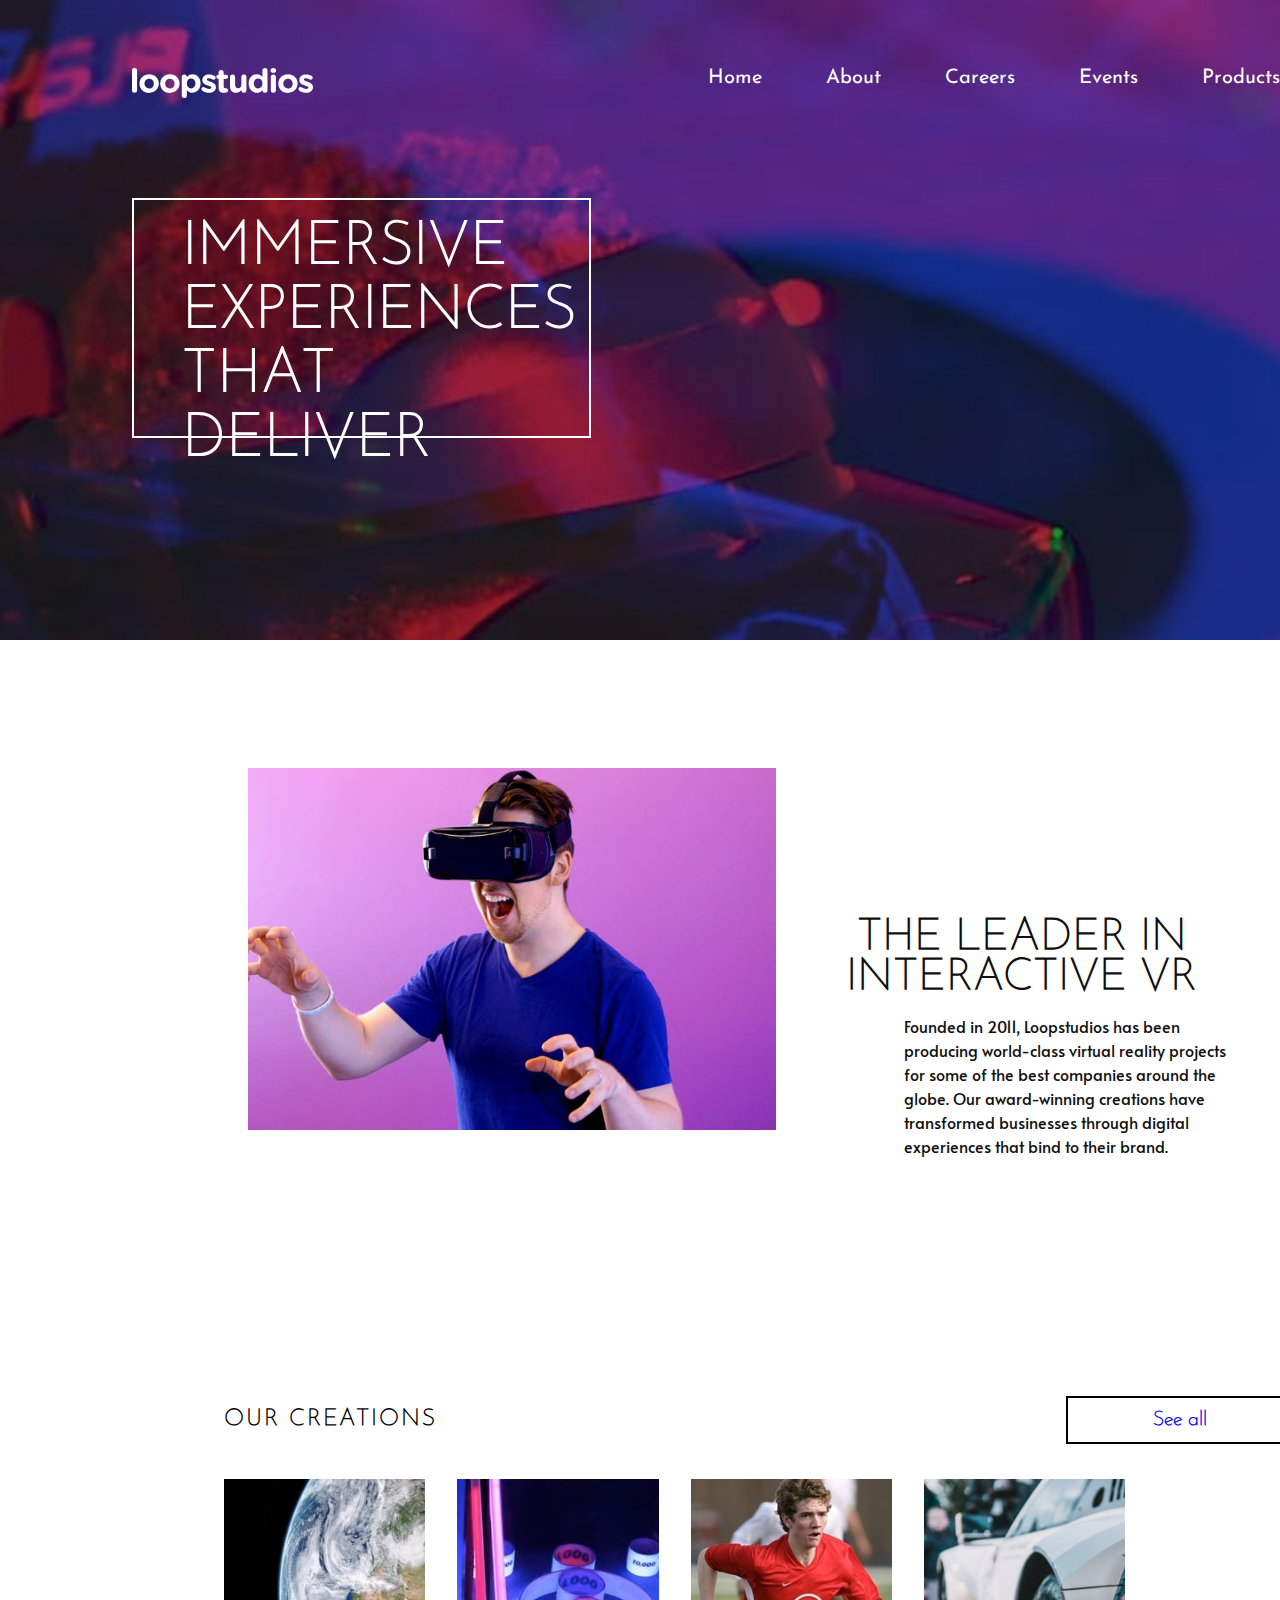
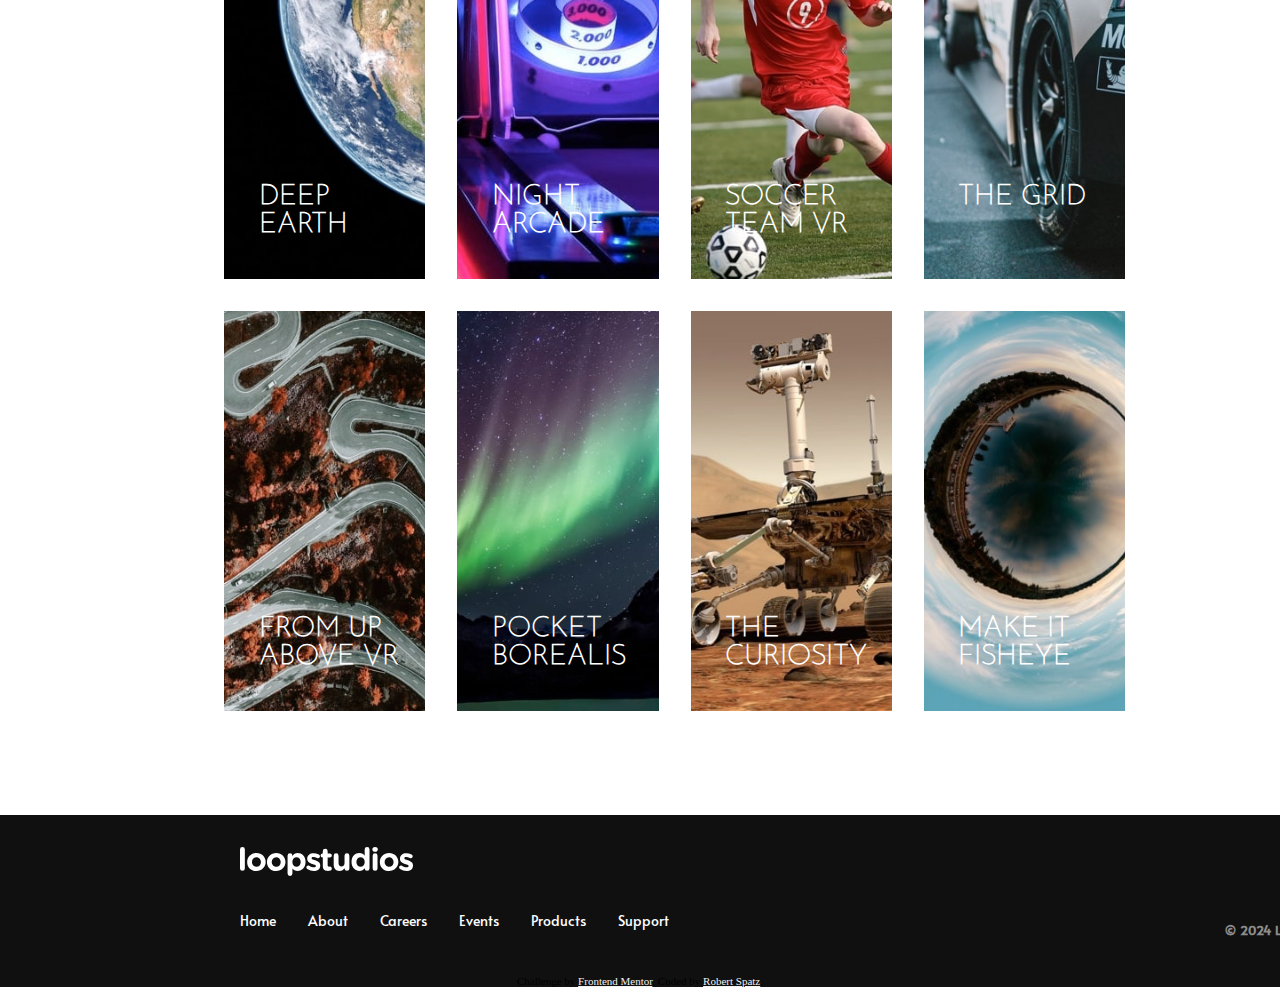
==== commit 124486ed: "Build mobile slideshow" ====
--- a/index.html
+++ b/index.html
@@ -32,16 +32,16 @@
                 <a href="careers.html" class="navigation-link">Careers</a>
               </li>
 
-              <!-- <li class="navigation-item">
-                <a href="#" class="navigation-link">Events</a>
-              </li> -->
+              <li class="navigation-item">
+                <a href="events.html" class="navigation-link">Events</a>
+              </li>
 
               <li class="navigation-item">
                 <a href="products.html" class="navigation-link">Products</a>
               </li>
 
               <li class="navigation-item">
-                <a href="#" class="navigation-link">Support</a>
+                <a href="support.html" class="navigation-link">Support</a>
               </li>
             </ul>
           </nav>
@@ -144,9 +144,9 @@
               <li><a href="index.html">Home</a></li>
               <li><a href="about.html">About</a></li>
               <li><a href="careers.html">Careers</a></li>
-              <!-- <li><a href="#">Events</a></li> -->
+              <li><a href="events.html">Events</a></li>
               <li><a href="products.html">Products</a></li>
-              <li><a href="#">Support</a></li>
+              <li><a href="support.html">Support</a></li>
             </ul>
           </nav>
 
--- a/css/style.css
+++ b/css/style.css
@@ -91,7 +91,8 @@
 header,
 .header-about,
 .header-careers,
-.header-products {
+.header-products,
+.header-events {
   max-width: 100%;
   height: 40rem;
   padding: 2.25rem;
@@ -303,6 +304,12 @@
     url(../images/adrian-deweerdt-kJ2xdKJZZ9k-unsplash.jpg);
 }
 
+.header-events {
+  background: linear-gradient(rgba(16, 16, 16, 0.6), rgba(16, 16, 16, 0.6)),
+    url(../images/dan-taylor-ckB5dHbCsCM-unsplash.jpg);
+  background-size: cover;
+}
+
 .header-products {
   background: linear-gradient(rgba(16, 16, 16, 0.6), rgba(16, 16, 16, 0.6)),
     url(../images/vincent-guth-uhoILl3HUZM-unsplash-opt.jpg);
@@ -515,6 +522,13 @@
   height: 25rem;
   width: 90%;
   margin: 1rem;
+  transition: all 0.3s ease-in-out;
+}
+
+.card-1:hover,
+.card-2:hover,
+.card-3:hover {
+  filter: brightness(70%);
 }
 
 .card-1 {
@@ -577,6 +591,101 @@
   list-style: circle;
 }
 
+/* Slideshow Section */
+.Container {
+  display: flex;
+  flex-direction: column;
+  width: 100%;
+  margin: 15rem 0;
+}
+
+.info-left {
+  height: 25rem;
+  background-color: var(--bg-black);
+  color: var(--white);
+  margin-right: 0rem;
+  width: 60%;
+  z-index: 1000;
+}
+
+.info-left h2 {
+  margin: 6rem 0 2rem 4rem;
+  text-align: center;
+  width: 90%;
+}
+
+.back svg {
+  /* filter: invert(33%) sepia(11%) saturate(3064%) hue-rotate(191deg)
+    brightness(94%) contrast(96%); */
+  fill: var(--dark-blue);
+}
+
+.image-right-1 {
+  background: linear-gradient(to top, rgba(0, 0, 0, 0.25), rgba(0, 0, 0, 0.1)),
+    url('../images/paul-hanaoka-nEKGwIRFeYc-unsplash.jpg') no-repeat;
+  background-size: cover;
+  background-position: bottom;
+  height: 35rem;
+  width: 100%;
+  margin-left: 0;
+}
+
+.image-right-1 h3,
+.image-right-2 h3,
+.image-right-3 h3 {
+  color: var(--white);
+  font-size: var(--h2);
+  margin-left: 2rem;
+}
+
+.image-right-1 h4,
+.image-right-2 h4,
+.image-right-3 h4 {
+  color: var(--white);
+  font-size: var(--h2);
+  margin-left: 2rem;
+}
+
+.image-right-2 {
+  background: linear-gradient(to top, rgba(0, 0, 0, 0.25), rgba(0, 0, 0, 0.1)),
+    url('../images/paul-hanaoka-6FqkGMOLskY-unsplash.jpg') no-repeat;
+  background-size: cover;
+  background-position: bottom;
+  height: 35rem;
+  width: 100%;
+  margin-left: 0;
+}
+
+.image-right-3 {
+  background: linear-gradient(to top, rgba(0, 0, 0, 0.25), rgba(0, 0, 0, 0.1)),
+    url('../images/dan-taylor-ckB5dHbCsCM-unsplash.jpg') no-repeat;
+  background-size: cover;
+  background-position: bottom;
+  height: 35rem;
+  width: 100%;
+  margin-left: 0;
+}
+
+.image-text {
+  font-family: 'Commissioner-ExtraBold';
+  width: 100%;
+  margin: 30rem 0 0 0;
+  color: var(--white);
+}
+
+.slideshow-controls {
+  margin: 0 5rem;
+  width: 70%;
+}
+
+.back {
+  margin: 1rem 0 0 1rem;
+}
+
+.image-right {
+  margin-left: 0;
+}
+
 /* Footer */
 footer {
   height: 35rem;
@@ -643,21 +752,72 @@
 
 /* Widescreen Media Queries */
 @media only screen and (min-width: 1200px) {
+  /* Slideshow Section */
+  .Container {
+    flex-direction: row;
+  }
+
+  .info-left {
+    height: 25rem;
+    background-color: var(--bg-black);
+    color: var(--white);
+    margin-right: 1;
+    width: 90%;
+  }
+
+  .info-left h2 {
+    margin: 2rem 0;
+    width: 80%;
+  }
+
+  .image-right-1 {
+    height: 35rem;
+    width: 75%;
+    margin-left: 10rem;
+  }
+
+  .image-right-2 {
+    height: 35rem;
+    width: 75%;
+    margin-left: 10rem;
+  }
+
+  .image-right-3 {
+    height: 35rem;
+    width: 75%;
+    margin-left: 10rem;
+  }
+
+  .image-text {
+    font-family: 'Commissioner-ExtraBold';
+    width: 100%;
+    margin: 30rem 0 0 25rem;
+    color: var(--white);
+  }
+
+  .slideshow-controls {
+    margin: 1rem 6rem;
+  }
+
+  .back {
+    margin: 5rem 0 0 1rem;
+  }
+
+  .image-right {
+    margin-left: 5rem;
+  }
+
   /* Header */
   header,
   .header-about,
   .header-careers,
-  .header-products {
+  .header-products,
+  .header-events {
     max-width: 100%;
     height: 40rem;
     padding: 2.25rem;
     margin-bottom: 0;
     clear: both;
-  }
-
-  header {
-    background: url(../images/desktop/image-hero.jpg);
-    background-size: cover;
   }
 
   .title-container {
@@ -816,6 +976,40 @@
   }
 
   .products p {
+    font-size: 1rem;
+    line-height: 1.5rem;
+    text-align: left;
+    margin-left: 4.5rem;
+  }
+
+  /* Events Section */
+  .about {
+    height: 20rem;
+    margin: 5rem 0 20rem 14rem;
+  }
+
+  .about-img {
+    width: 50%;
+    margin: 3rem 1.3rem 3rem 1.5rem; /* Could not get 'margin: 3rem auto' to center image */
+    position: relative;
+    z-index: 1;
+  }
+
+  .about-header {
+    width: 42%;
+    margin: -18.5rem 0 5rem 36rem; /* Why -18.5rem? */
+    padding: 2rem;
+    background: hsl(0, 0%, 100%);
+    position: relative;
+    z-index: 10;
+  }
+
+  .about-header h2 {
+    font-size: 2.75rem;
+    line-height: 2.5rem;
+  }
+
+  .about p {
     font-size: 1rem;
     line-height: 1.5rem;
     text-align: left;
